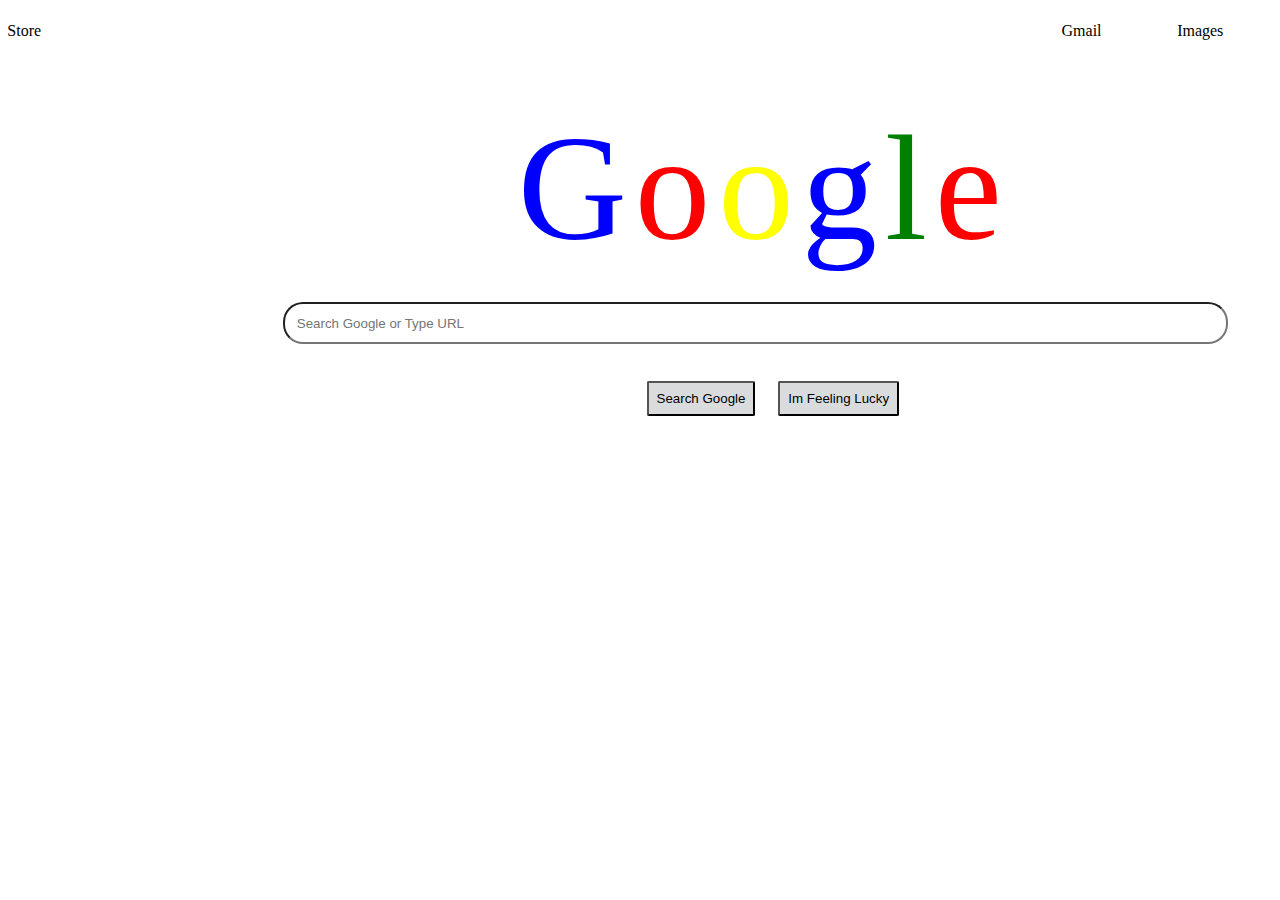
==== homepage.html @ 060646d9 "Recreated the original Google Homepage" ====
<!DOCTYPE html>

<head>
    <title>"This is My Google Homepage"</title>
    <link href="styles/google.css" rel="stylesheet" type="text/css" media="all">
    <link href="styles/reset.css" rel="stylesheet" type="text/css" media="all">
    <meta charset="utf-8">
    <meta name="description" meta content="This is My Google Homepage">
    <meta name="viewport" meta content="width=device-width, initial-scale=1" </head>

<body>






    <!--THIS IS THE search Box, buttons and google logo BELOW-->


        <div>

            <h1 class="googlelogo">
                <span style="color:blue;">G</span>
                <span style="color:red;">o</span>
                <span style="color:yellow;">o</span>
                <span style="color:blue;">g</span>
                <span style="color:green;">l</span>
                <span style="color:red;">e</span>

            </h1>

            <form>

                <input class="searchbox" type="search" placeholder="Search Google or Type URL">

                <button type="submit" class="button">Search Google</button>

                <button type="submit" class="button">Im Feeling Lucky</button>


            </form>

        </div>


    <!--  This is the nav bar below -->


        <div>

            <ul class="entire-list">
    
                <li class="item item1"> <a href="https://about.google/" </a> About </li>
    
    
                <li class="item item2"> <a
                        href="https://store.google.com/ca/?&43700028967626193&gclid=EAIaIQobChMI3-ij6qCb8QIVXG1vBB1TkQR0EAAYASAAEgLIvfD_BwE&gclsrc=aw.ds&hl=en-GB"
                        </a> Store </li>
    
                <li class="item item3"> <a href="https://www.google.com/intl/en-GB/gmail/about/#"</a> Gmail </li>
    
                <li class="item item4"> <a href="https://www.google.ca/imghp?hl=en&tab=ri&ogbl"</a> Images </li>
    
        </div>




    

    

    




































</body>
---- styles/google.css ----
.googlelogo { 
     
    position:absolute;
    top: 3cm;
    left: 13.7cm;
    font-size: 4cm;
    letter-spacing: -15px; 
    text-decoration: none;
     

}

.button { 
position: relative; 
right: 8cm;
top: 10cm;
right: 8.7;
cursor: pointer; 
padding: 8px;
background-color: #d9dbdc;
margin-right: 0.5cm;
border-radius: 2px;
font-family: arial,sans-serif;
}

.button:hover { 
background-color: #b2bec3;
transition: ease-out;
}




.searchbox {

position: relative; 
padding: 0.3cm;
width: 25cm;
left: 7.5cm;
top: 8cm;
border-radius: 20px;

}

.searchbox:hover { 
background-color: #dfe6e9
}

body { 
    background-color: #white
    }
    
    
    .entire-list { 
    display: flex; 
    justify-content: flex-end;
      background-color: #white;
        box-shadow: 0px 0px 0px #bdc3c7; 
      padding: 0.5cm; 
      list-style: none;   
      position: relative;
      bottom: 1cm;
    }
    
    
    .item a {
      margin-right: 1cm;  
      text-decoration: none;
      color: black;
    }
    
    .item2 { 
    margin-right: 25cm;
    
    }
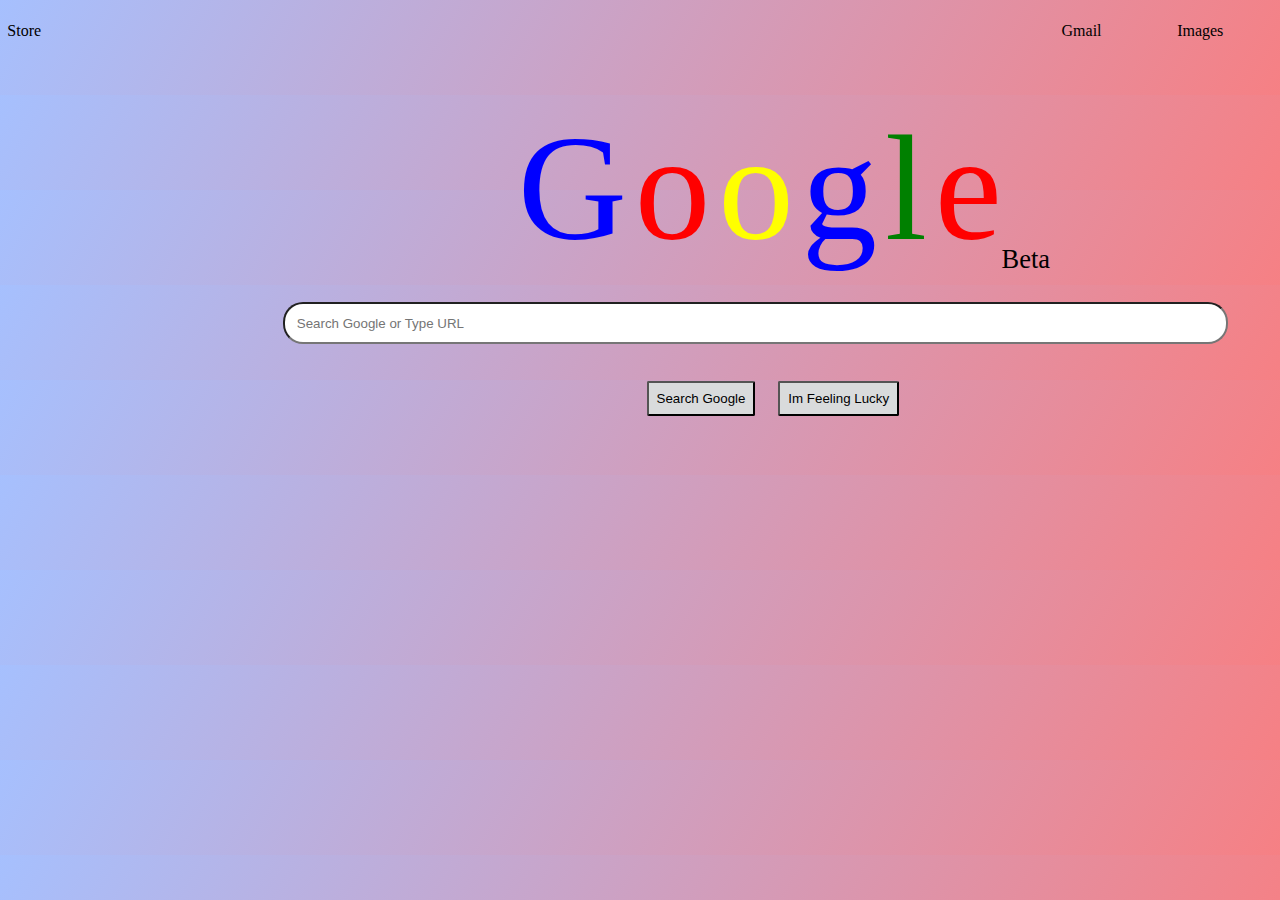
==== commit c8053980: "created a logo transformation, added a beta animation and background linear gradient. Addition to th" ====
--- a/homepage.html
+++ b/homepage.html
@@ -8,7 +8,7 @@
     <meta name="description" meta content="This is My Google Homepage">
     <meta name="viewport" meta content="width=device-width, initial-scale=1" </head>
 
-<body>
+<body style="background-image: linear-gradient(120deg, #a6c0fe 0%, #f68084 100%);">
 
 
 
@@ -44,6 +44,18 @@
         </div>
 
 
+        <!-- this is the beta logo  below--> 
+
+        <div class="beta"> 
+
+
+            <p>  Beta </p>
+
+
+
+        </div>
+
+
     <!--  This is the nav bar below -->
 
 
@@ -63,6 +75,8 @@
                 <li class="item item4"> <a href="https://www.google.ca/imghp?hl=en&tab=ri&ogbl"</a> Images </li>
     
         </div>
+
+
 
 
 
--- a/styles/google.css
+++ b/styles/google.css
@@ -8,9 +8,19 @@
     font-size: 4cm;
     letter-spacing: -15px; 
     text-decoration: none;
-     
+}
 
+ 
+
+.googlelogo:hover { 
+-moz-transform: scale(1.2) rotate(360deg) skew(-32deg, 0deg);
+-webkit-transform: scale(1.2) rotate(360deg) skew(-32deg, 0deg);
+-o-transform: scale(1.2) rotate(360deg) skew(-32deg, 0deg);
+-ms-transform: scale(1.2) rotate(360deg) skew(-32deg, 0deg);
+transform: scale(1.2) rotate(360deg) skew(-32deg, 0deg);
 }
+
+
 
 .button { 
 position: relative; 
@@ -78,4 +88,45 @@
 
 
 
-    +   .beta { 
+position: absolute;
+left: 26.5cm;
+top: 6.5cm;
+font-size: 0.7cm;
+animation-name: beta; 
+animation-iteration-count: 1;
+animation-duration: 10s; 
+animation-timing-function: ease-out
+
+   }
+
+   @keyframes beta {
+    0% { 
+      opacity: 0.01; 
+      left: 20cm;
+    }
+    25% {
+      opacity: 0.01;
+    }
+    50% { 
+    color: red;
+      
+      
+  } 
+    60% { 
+    color: blue;
+    }
+    75% {
+      color: #f1c40f;
+    }
+    85% { 
+    color: green; 
+    }
+    100% {
+      color: black; 
+    }
+    
+
+    body { 
+background-color: linear-gradient(120deg, #a6c0fe 0%, #f68084 100%);
+    }